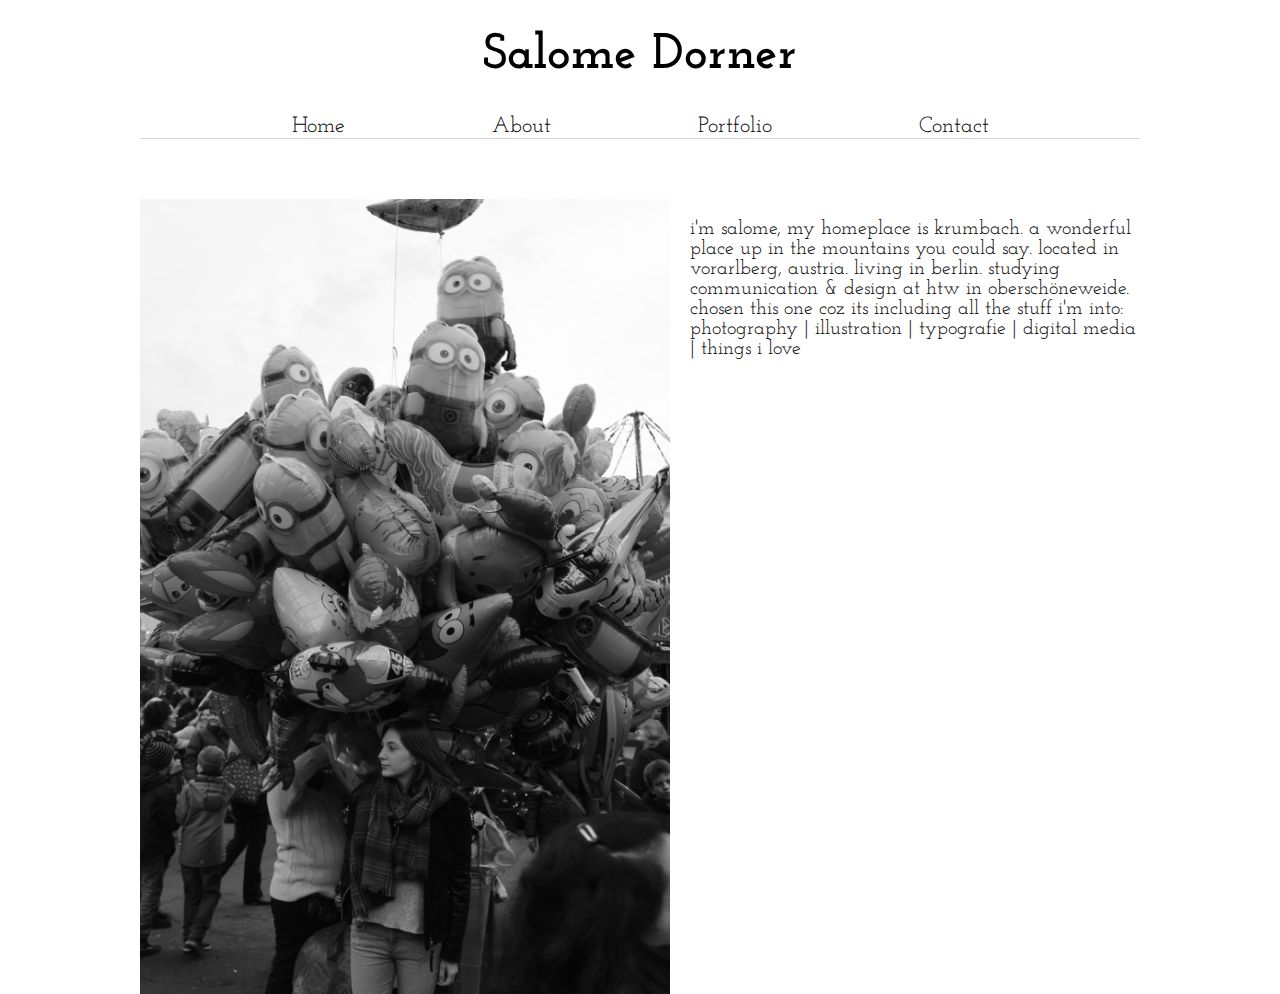
==== about.html @ 6143a286 "addimages" ====
<html>
<head>
<meta charset="utf-8">
<title>Salome Dorner - about</title>
<link rel="stylesheet" href="css/stylesheet.css" media="screen, protection" />
<link href='https://fonts.googleapis.com/css?family=Josefin+Slab' rel='stylesheet' type='text/css'>
</head>

<body>

<header class="header">
  <h1>Salome Dorner</h1>
    <ul class="nav">
      <li><a href="index.html">Home</a></li>
      <li><a href="about.html">About</a></li>
      <li><a href="portfolio.html">Portfolio</a></li>
      <li><a href="contact.html">Contact</a></li>
    </ul>
</header>

<div class="profiletext">
  <p>i'm salome, my homeplace is krumbach. a wonderful place up in the mountains you could say. located in vorarlberg, austria.
  living in berlin. studying communication & design at htw in oberschöneweide. chosen this one coz its including all the stuff i'm into:
  photography | illustration | typografie | digital media |
  things i love
  </p>
</div>

<img class="profileimage" src="images/salomedorner.jpg">

<div class="clear"></div>

</body>
</html>
---- css/stylesheet.css ----
body {
  font-family: 'Josefin Slab', cursive;
  width: 1000px;
  margin: 0 auto;
  text-align: center;
}

.nav {
  list-style: none;
  font-family: 'Josefin Slab', serif;
  text-align: center;
  font-size: 22px;
  padding-left: 0px;
  margin-bottom: 60px;
  border-bottom: 1px solid lightgrey;
}


.nav li {
  display: inline;
}

.nav a {
  text-decoration: none;
  color: black;
}

.nav a:hover {
  color: grey;
  transition-timing-function: 0,5s;
}

li {
  margin-left: 70px;
  margin-right: 70px;
}


h1 {
  margin-top: 30px;
  font-family: 'Josefin Slab',serif;
  text-align: center;
  font-size: 50px;
}

.images {
  text-align: center;
}

.images img:hover {
  opacity: 0.4;
  transition-timing-function: 2s;
}

.images_text {
  display: inline-block;
  background-color: lightgrey;
  position: relative;
  width: 200px;
  top: -50px;
}

.profileimage {
  width: 530px;
  float: left;
}

.profiletext {
  width: 450px;
  float: right;
  font-family: 'Josefin Slab', serif;
  font-size: 20px;
  text-align: left;
}

.clear {
  float: none;
}

.contacttext {
  text-align: center;
  font-family: 'Josefin Slab', serif;
  font-size: 20px;
  color: black;
}

.mail {
  list-style: none;
  text-align: center;
}

.mail a {
  list-style:none;
  text-align: center;
  text-decoration: none;
  color: black;
}

.mail a:hover {
  color: pink;
  transition-timing-function: 0,5s;
}
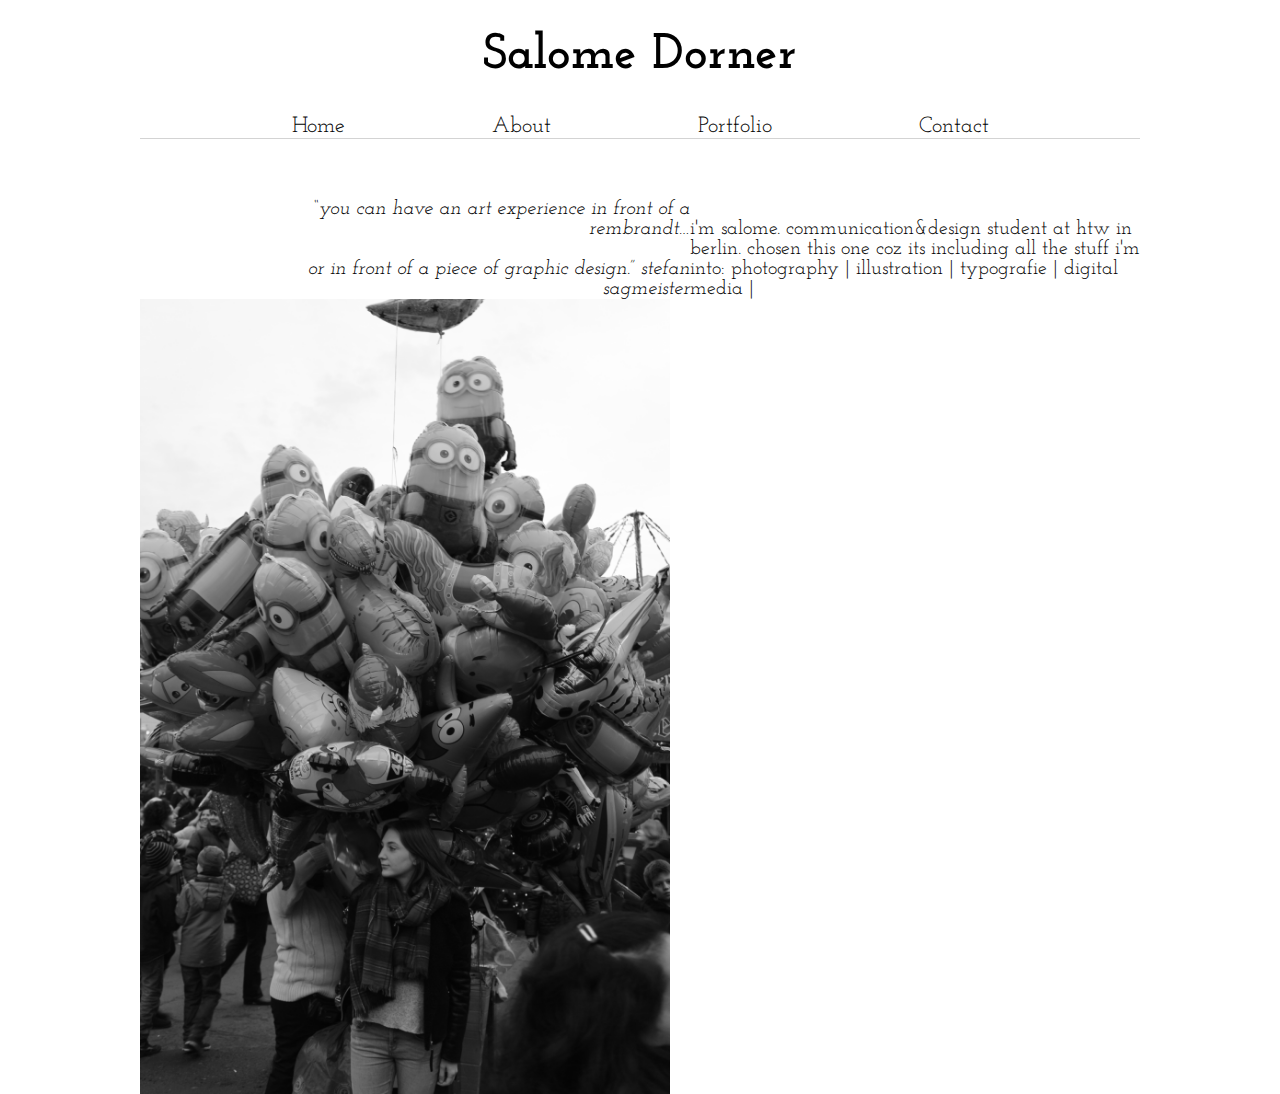
==== commit 125c9a3b: "addtext" ====
--- a/about.html
+++ b/about.html
@@ -19,11 +19,14 @@
 </header>
 
 <div class="profiletext">
-  <p>i'm salome, my homeplace is krumbach. a wonderful place up in the mountains you could say. located in vorarlberg, austria.
-  living in berlin. studying communication & design at htw in oberschöneweide. chosen this one coz its including all the stuff i'm into:
+  <p>i'm salome. communication&design student at htw in berlin. chosen this one coz its including all the stuff i'm into:
   photography | illustration | typografie | digital media |
-  things i love
   </p>
+</div>
+
+<div class="zitatstefansagmeister">
+  <cite>“you can have an art experience in front of a rembrandt… <br></br> or in front of a piece of graphic design.” stefan sagmeister
+  </cite>
 </div>
 
 <img class="profileimage" src="images/salomedorner.jpg">
--- a/css/stylesheet.css
+++ b/css/stylesheet.css
@@ -38,7 +38,7 @@
 
 h1 {
   margin-top: 30px;
-  font-family: 'Josefin Slab',serif;
+  font-family: 'Josefin Slab', serif;
   text-align: center;
   font-size: 50px;
 }
@@ -78,25 +78,52 @@
 }
 
 .contacttext {
-  text-align: center;
+  text-align: left;
   font-family: 'Josefin Slab', serif;
   font-size: 20px;
   color: black;
 }
 
-.mail {
+.leavemeamessage {
   list-style: none;
-  text-align: center;
-}
-
-.mail a {
-  list-style:none;
-  text-align: center;
-  text-decoration: none;
+  font-family: 'Josefin Slab', serif;
+  text-align: left;
   color: black;
 }
 
-.mail a:hover {
-  color: pink;
-  transition-timing-function: 0,5s;
+.mail {
+  font-family: 'Josefin Slab', cursive;
+  text-align: left;
+  color: black;
 }
+
+.block {
+  display: block;
+}
+
+input[type=submit] {
+    font-family: 'Josefin Slab', cursive;
+    font-size: 15px;
+    padding:5px 15px;
+    background:lightgrey;
+    border:0 none;
+    cursor:pointer;
+    -webkit-border-radius: 5px;
+    border-radius: 5px;
+}
+
+input[type=submit]:hover {
+    background:#B4B0B0;
+}
+
+input[type=submit]:active {
+    background:darkgrey;
+}
+
+.zitatstefansagmeister {
+  width: 450px;
+  float: right;
+  font-family: 'Josefin Slab', serif;
+  font-size: 20px;
+  text-align: right;
+}
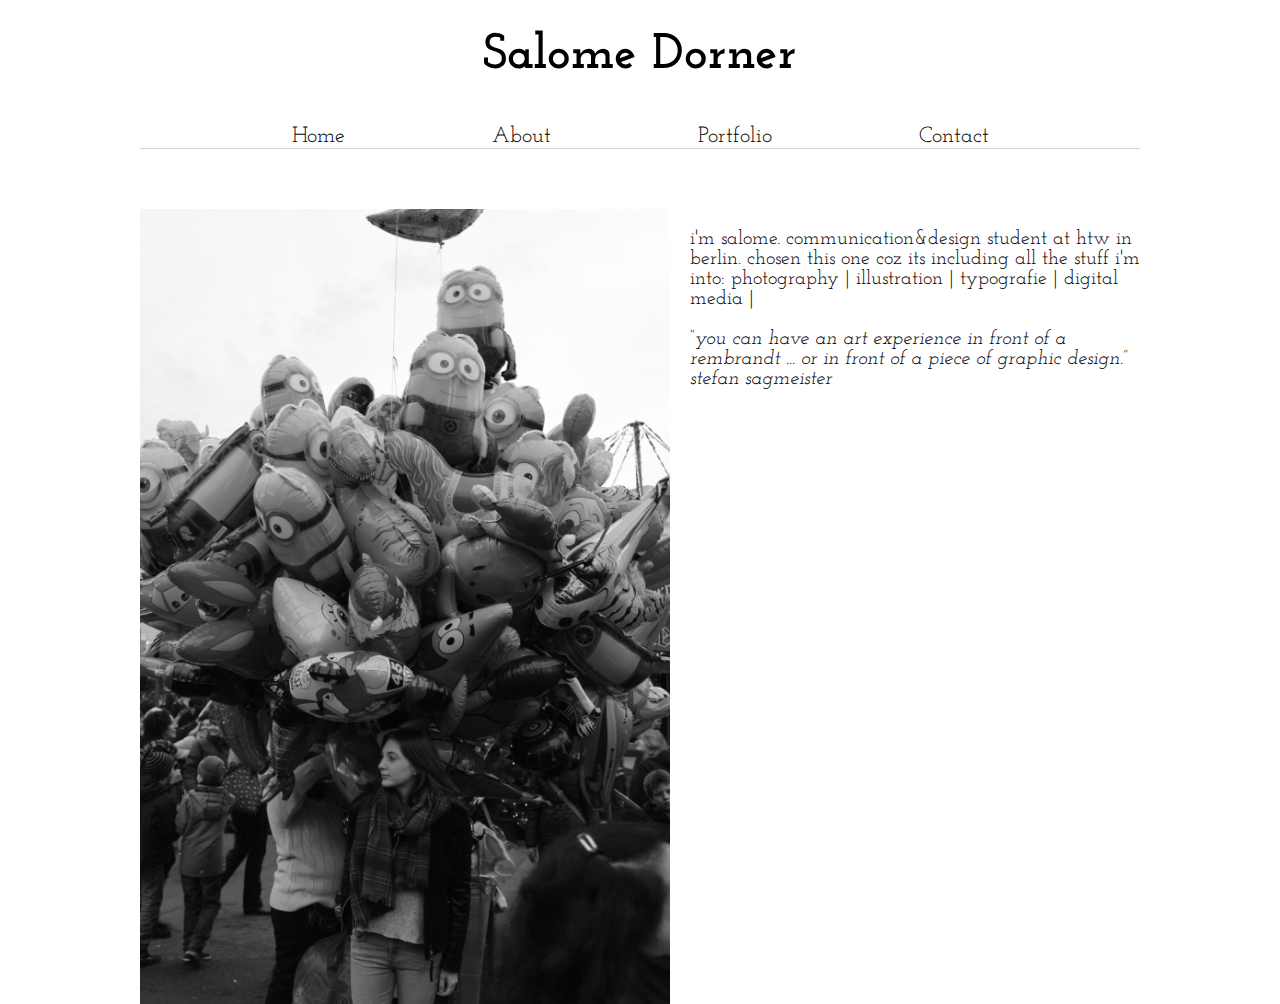
==== commit 8861a4f2: "addmore" ====
--- a/about.html
+++ b/about.html
@@ -22,10 +22,7 @@
   <p>i'm salome. communication&design student at htw in berlin. chosen this one coz its including all the stuff i'm into:
   photography | illustration | typografie | digital media |
   </p>
-</div>
-
-<div class="zitatstefansagmeister">
-  <cite>“you can have an art experience in front of a rembrandt… <br></br> or in front of a piece of graphic design.” stefan sagmeister
+  <cite>“you can have an art experience in front of a rembrandt ... or in front of a piece of graphic design.” stefan sagmeister
   </cite>
 </div>
 
--- a/css/stylesheet.css
+++ b/css/stylesheet.css
@@ -1,11 +1,12 @@
 body {
-  font-family: 'Josefin Slab', cursive;
+  font-family: 'Josefin Slab', serif;
   width: 1000px;
   margin: 0 auto;
   text-align: center;
 }
 
 .nav {
+  padding-top: 10px;
   list-style: none;
   font-family: 'Josefin Slab', serif;
   text-align: center;
@@ -78,6 +79,7 @@
 }
 
 .contacttext {
+  padding-top: 15px;
   text-align: left;
   font-family: 'Josefin Slab', serif;
   font-size: 20px;
@@ -95,16 +97,19 @@
   font-family: 'Josefin Slab', cursive;
   text-align: left;
   color: black;
+  padding-top: 10px;
 }
 
 .block {
   display: block;
+  padding-top: 10px;
 }
 
 input[type=submit] {
     font-family: 'Josefin Slab', cursive;
     font-size: 15px;
     padding:5px 15px;
+    padding-top: 10px;
     background:lightgrey;
     border:0 none;
     cursor:pointer;
@@ -120,10 +125,48 @@
     background:darkgrey;
 }
 
-.zitatstefansagmeister {
-  width: 450px;
-  float: right;
-  font-family: 'Josefin Slab', serif;
-  font-size: 20px;
-  text-align: right;
+/*
+test
+*/
+
+.imgWrap {
+  position: relative;
+  /*height: 200px;
+  width: 257px;*/
 }
+
+.imgDescription {
+  position: absolute;
+
+  top: -16px;
+  bottom: 0;
+  left: 0;
+  right: 0;
+  height: 660px;
+  margin-left: 3px;
+  margin-right: 3px;
+  padding-top: 600px;
+
+  background: rgba(230, 230, 230, 0.5);
+  color: black;
+
+
+
+
+  visibility: hidden;
+  opacity: 0;
+
+  /*remove comment if you want a gradual transition between states
+  -webkit-transition: visibility opacity 0.2s;
+  */
+}
+
+.imgWrap:hover .imgDescription {
+  visibility: visible;
+  opacity: 1;
+}
+
+.portfolioimages img {
+  float: left;
+  height: 300px;
+}
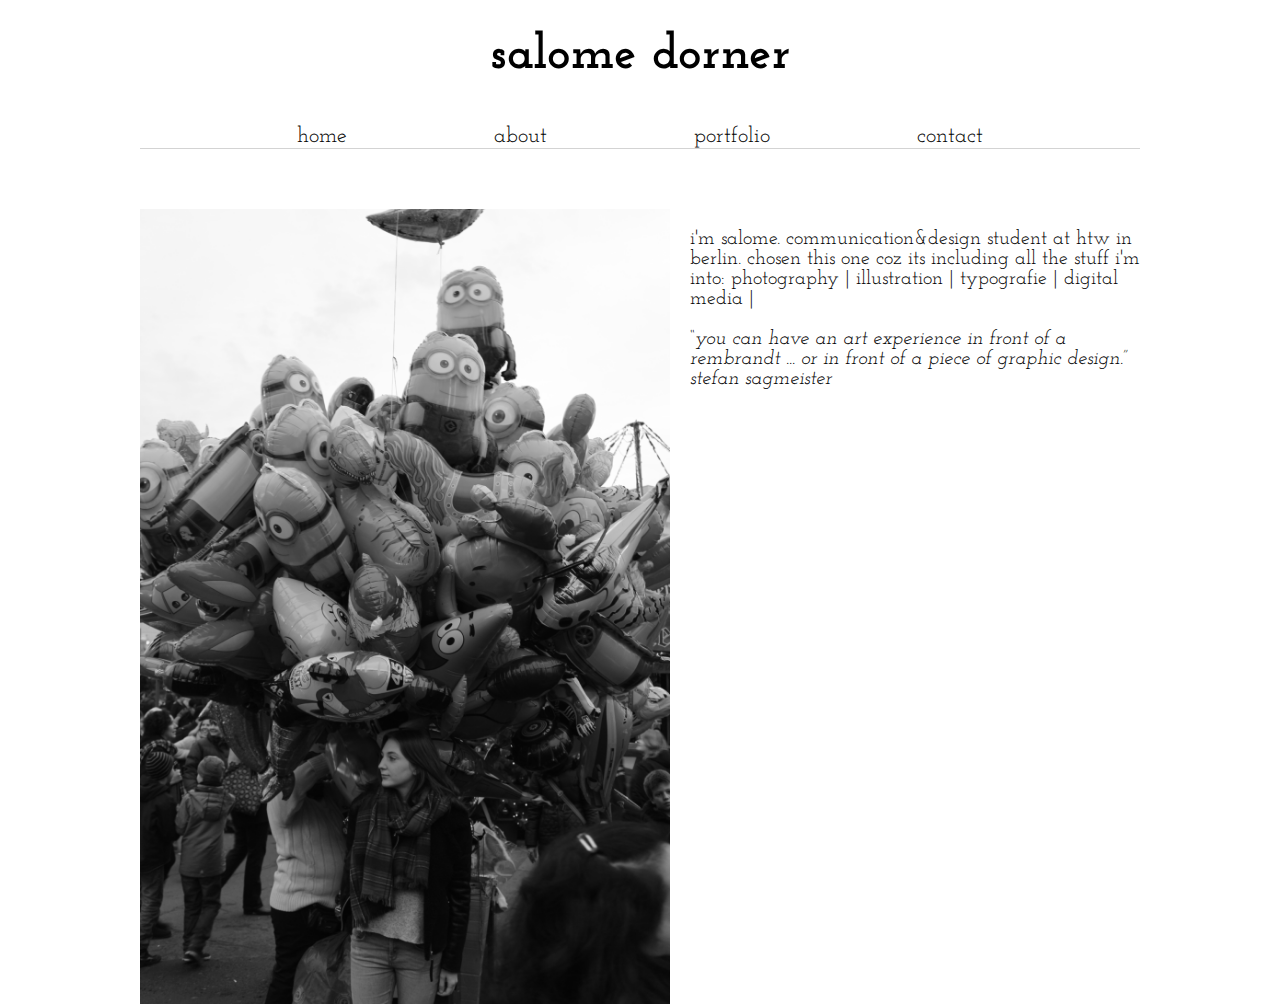
==== commit 437726e3: "addmore" ====
--- a/about.html
+++ b/about.html
@@ -1,7 +1,7 @@
 <html>
 <head>
 <meta charset="utf-8">
-<title>Salome Dorner - about</title>
+<title>salome dorner - about</title>
 <link rel="stylesheet" href="css/stylesheet.css" media="screen, protection" />
 <link href='https://fonts.googleapis.com/css?family=Josefin+Slab' rel='stylesheet' type='text/css'>
 </head>
@@ -9,12 +9,12 @@
 <body>
 
 <header class="header">
-  <h1>Salome Dorner</h1>
+  <h1>salome dorner</h1>
     <ul class="nav">
-      <li><a href="index.html">Home</a></li>
-      <li><a href="about.html">About</a></li>
-      <li><a href="portfolio.html">Portfolio</a></li>
-      <li><a href="contact.html">Contact</a></li>
+      <li><a href="index.html">home</a></li>
+      <li><a href="about.html">about</a></li>
+      <li><a href="portfolio.html">portfolio</a></li>
+      <li><a href="contact.html">contact</a></li>
     </ul>
 </header>
 
--- a/css/stylesheet.css
+++ b/css/stylesheet.css
@@ -167,6 +167,6 @@
 }
 
 .portfolioimages img {
-  float: left;
+  float: inherit;
   height: 300px;
 }
